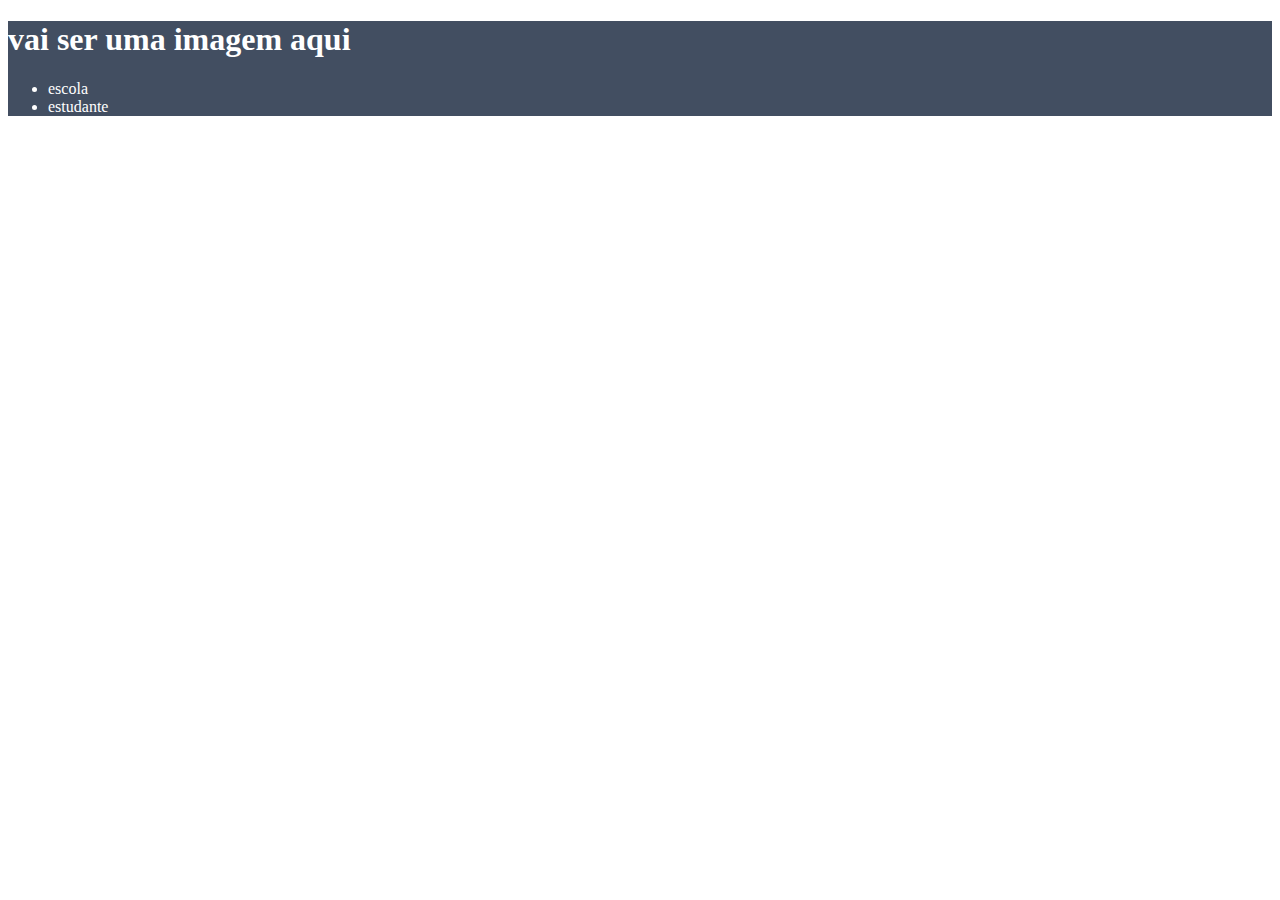
==== Site-escola-main/index.html @ 6f6a4eda "Add files via upload" ====
<!DOCTYPE html>
<html lang="en">
<head>
    <meta charset="UTF-8">
    <meta name="viewport" content="width=, initial-scale=1.0">
    <title>Document</title>
    <link rel="stylesheet" href="style.css">
</head>
<body>
    <header>
    <h1>vai ser uma imagem aqui</h1>
    <ul>
        <li>escola</li>
        <li>estudante</li>
    </ul>
    </header>
</body>
</html>
---- Site-escola-main/style.css ----
header{
    background-color: #424e61;
color: white;}
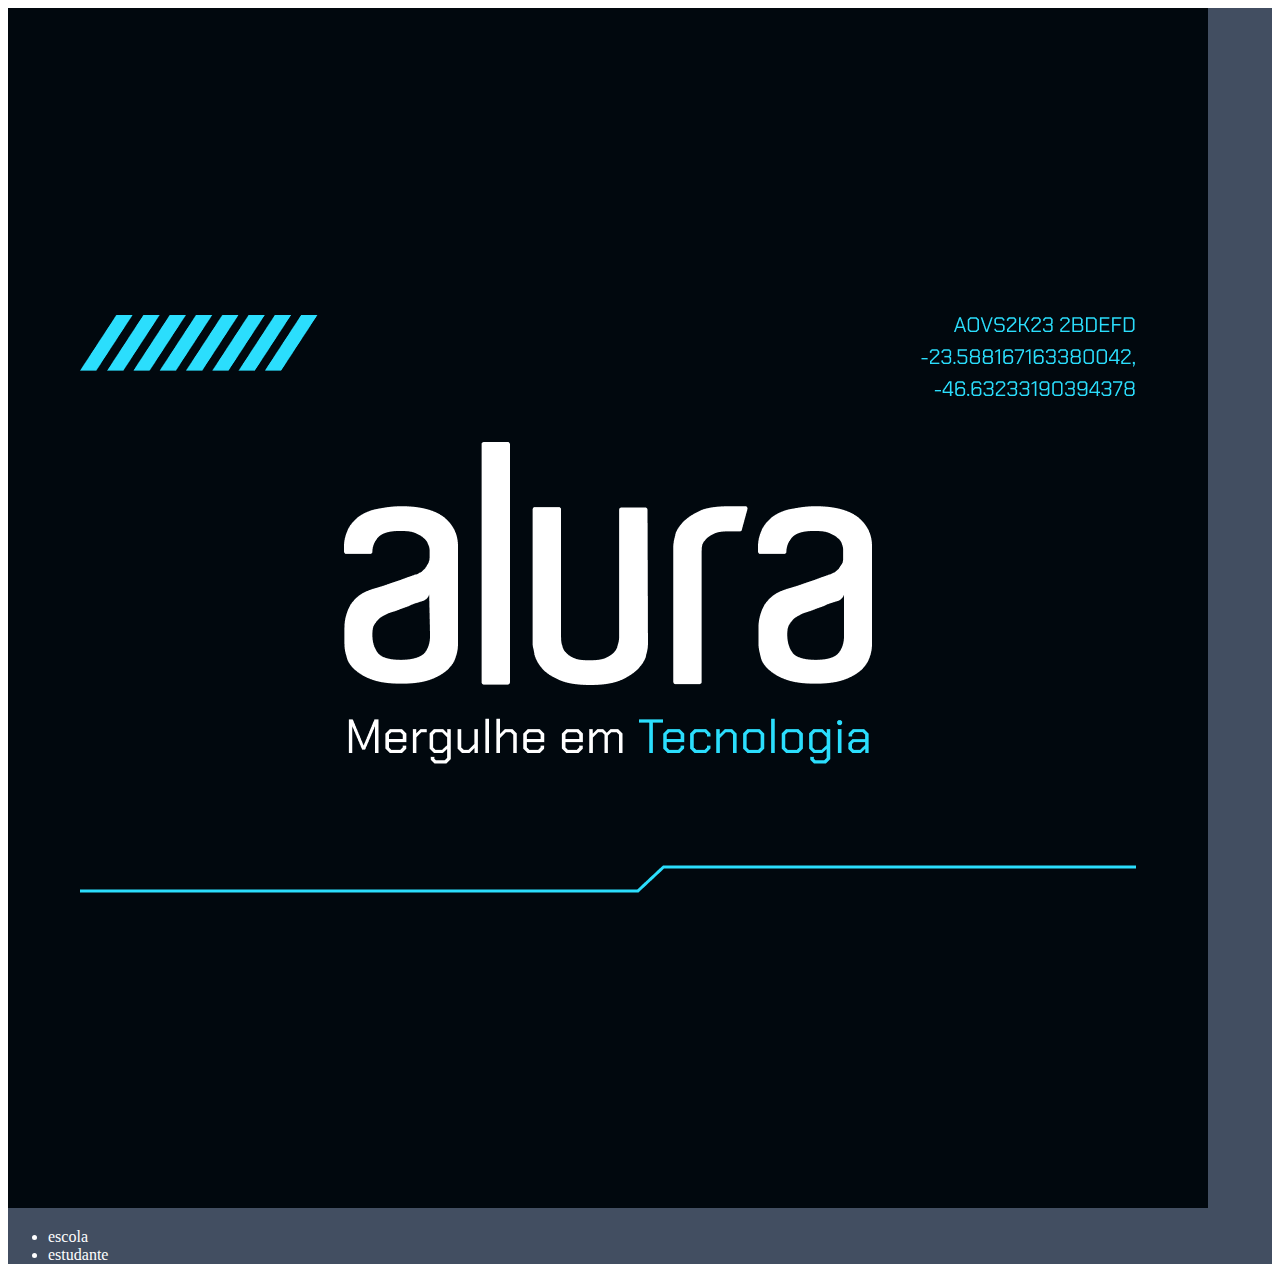
==== commit ff88b472: "Add files via upload" ====
--- a/Site-escola-main/index.html
+++ b/Site-escola-main/index.html
@@ -2,17 +2,19 @@
 <html lang="en">
 <head>
     <meta charset="UTF-8">
+    <meta http-equiv="x ua-compatible" content="ie-edge">
     <meta name="viewport" content="width=, initial-scale=1.0">
     <title>Document</title>
     <link rel="stylesheet" href="style.css">
 </head>
 <body>
     <header>
-    <h1>vai ser uma imagem aqui</h1>
+    <img src="alura-share.webp" alt="logo da alura start">
     <ul>
         <li>escola</li>
         <li>estudante</li>
     </ul>
     </header>
+
 </body>
 </html>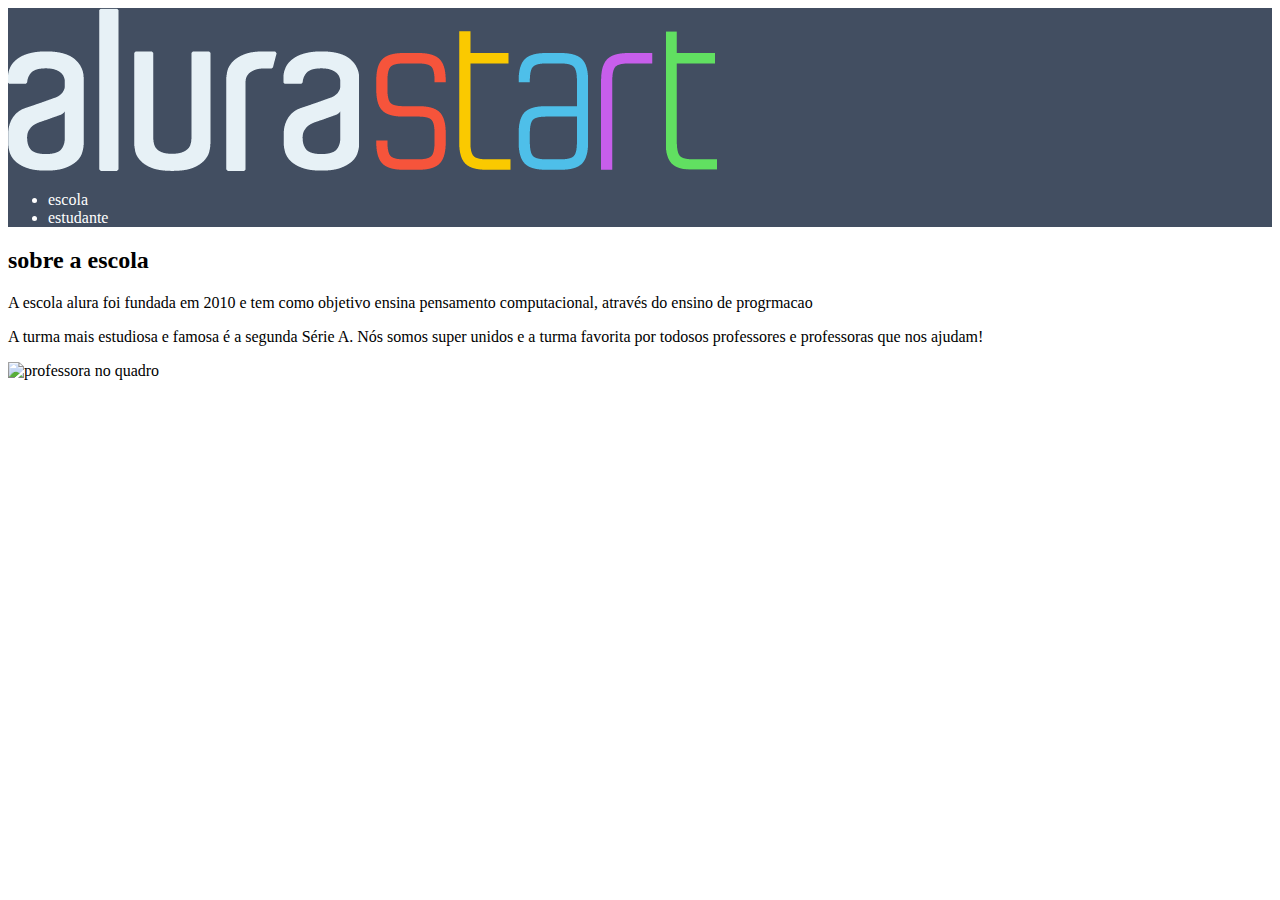
==== commit d8cbb603: "Add files via upload" ====
--- a/Site-escola-main/index.html
+++ b/Site-escola-main/index.html
@@ -2,19 +2,26 @@
 <html lang="en">
 <head>
     <meta charset="UTF-8">
-    <meta http-equiv="x ua-compatible" content="ie-edge">
     <meta name="viewport" content="width=, initial-scale=1.0">
     <title>Document</title>
     <link rel="stylesheet" href="style.css">
 </head>
 <body>
-    <header>
-    <img src="alura-share.webp" alt="logo da alura start">
-    <ul>
-        <li>escola</li>
-        <li>estudante</li>
+    <header class="cabecalho">
+    <img class="cabecalho-imagem" src="alurastart logo.png" alt="logo da alura start">
+    <ul class="cabecalho-lista">
+        <li class="cabecalho-lista-item">escola</li>
+        <li class="cabecalho-lista-item">estudante</li>
     </ul>
     </header>
+</body>
 
-</body>
+<section classe= "escola">
+    <div class="escola-div-conteudo">
+<h2 class="escola-titulo-">sobre a escola</h2>
+<p class="escola-texto-um">A escola alura foi fundada em 2010 e tem como objetivo ensina pensamento computacional, através do ensino de progrmacao</p>
+<p class="ecola-texto-dois">A turma mais estudiosa e famosa é a segunda Série A. Nós somos super unidos e a turma favorita por todosos professores e professoras que nos ajudam!</p>
+    </div>
+    <img class="escola-imagem" src="formula-bro.png" alt="professora no quadro">
+</section>
 </html>--- a/Site-escola-main/style.css
+++ b/Site-escola-main/style.css
@@ -1,3 +1,16 @@
 header{
     background-color: #424e61;
-color: white;}+color: white;
+}
+
+. cabecalho-imagem {
+ width: 20%;    
+}
+. cabecalho-lista-intem{
+display: inline-block;
+margin: 0 16px;
+font-size: 24px;
+}
+cabecalho-imagem{
+    width: 15%;
+}
